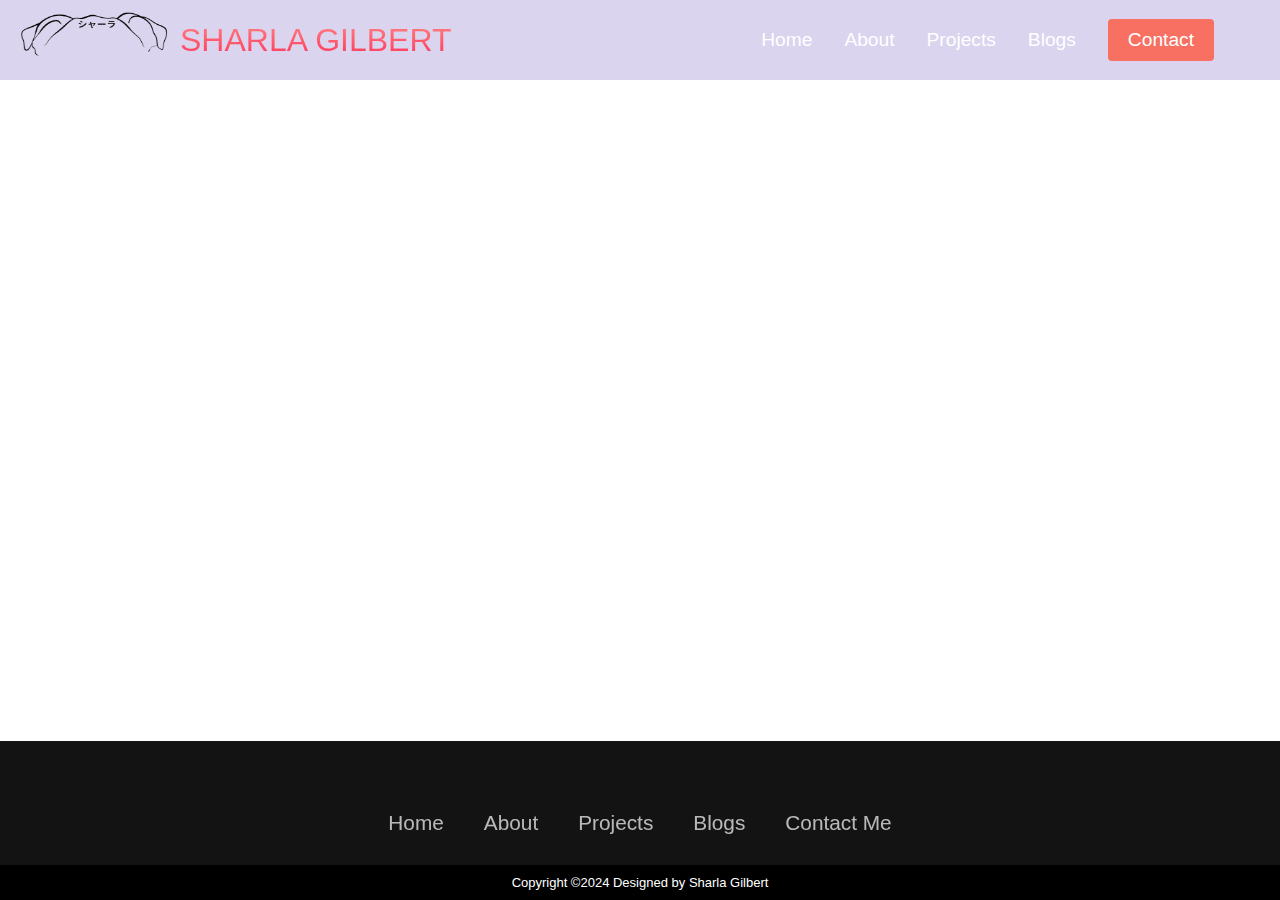
==== index.html @ 55c72e46 "footer skeleton complete" ====
<!DOCTYPE html>
<html lang="en">
<head>
    <meta charset="UTF-8">
    <meta name="viewport" content="width=device-width, initial-scale=1.0">
    <title> Portfolio </title>
    <link rel="stylesheet" href="styles.css"/>
    <link rel="stylesheet" href="https://cdnjs.cloudflare.com/ajax/libs/font-awesome/6.5.2/css/all.min.css" integrity="sha512-SnH5WK+bZxgPHs44uWIX+LLJAJ9/2PkPKZ5QiAj6Ta86w+fsb2TkcmfRyVX3pBnMFcV7oQPJkl9QevSCWr3W6A==" crossorigin="anonymous" referrerpolicy="no-referrer"/>
</head>
<body>
    <!-- navbar section -->
   <nav class="navbar">
        <div class="navbar__container">
            <a href="/" id="navbar__logo">
                <img id=sg-logo src="./images/logo_graham.png" alt="Sharla's logo">
                SHARLA GILBERT
            </a>
            <div class="navbar__toggle" id="mobile-menu">
                <span class="bar"></span> <span class="bar"></span>
                <span class="bar"></span>
            </div>
            <ul class="navbar__menu">
                <li class="navbar__item">
                    <a href="/" class="navbar__links">Home </a>
                </li>
                <li class="navbar__item">
                    <a href="/about.html" class="navbar__links">About </a>
                </li>
                <li class="navbar__item">
                    <a href="/" class="navbar__links">Projects </a>
                    </li>
                    <li class="navbar__item">
                        <a href="/" class="navbar__links">Blogs </a>
                    </li>
                    <li class="navbar__btn"><a href="/" class="button">Contact</a></li>
            </ul>
        </div>
   </nav>

   <!-- hero section
   <div class="main">
        <div class="main__container">
            <div class="main__content">
                <h1>Hello</h1>
                <h2>Goodbye</h2>
                <p>Something here </p>
                <button class="main__btn"><a href="/"Press here></a>
                </button>
            </div>
            <div class="main_img--container">
                <img src="a picture"
                alt="pic" id="main_img">
            </div>
        </div>
   </div> -->

  <script src="app.js"></script>

<footer>
  <div class="footerContainer">
    <div class="socialIcons">
        <a href=""><i class="fa-brands fa-github"></i></a>
        <a href=""><i class="fa-brands fa-tiktok"></i></a>
        <a href=""><i class="fa-brands fa-linkedin"></i></a>
        <a href=""><i class="fa-brands fa-facebook"></i></a>
    </div>
    <div class="footerNav">
        <ul>
          <li><a href="">Home</a></li>
          <li><a href="">About</a></li>
          <li><a href="">Projects</a></li>
          <li><a href="">Blogs</a></li>
          <li><a href="">Contact Me</a></li>
        </ul>
    </div>
      
      </div>
      <div class="footerBottom">
        <p>Copyright &copy;2024 Designed by <span class="designer">Sharla Gilbert</span></p>
    </div>
</footer>
</body>
</html>
---- styles.css ----
* {
    box-sizing: border-box;
    margin: 0;
    padding: 0;
    font-family: 'Kumbh Sans', sans-serif;

  }


  /* #page-container {
    position: relative;
    min-height: 100vh;
  } */
  
  /* Navigation bar section */

  .navbar {
    background: #dad4ef;
    height: 80px;
    display: flex;
    justify-content: center;
    align-items: center;
    font-size: 1.2rem;
    position: sticky;
    top: 0;
    z-index: 999;
  }
  
  .navbar__container {
    display: flex;
    justify-content: space-between;
    height: 80px;
    z-index: 1;
    width: 100%;
    max-width: 1300px;
    margin-right: auto;
    margin-left: auto;
    padding-right: 50px;
    padding-left: 50px;
  }

  #sg-logo {
    height: 200px;
    width: 180px;
    padding-top: 40px;
    margin-left: auto;
  }

  #navbar__logo {
    background-color: #ff8177;
    background-image: linear-gradient(to top, #ff0844 0%, #ffb199 100%);
    background-size: 100%;
    -webkit-background-clip: text;
    -moz-background-clip: text;
    -webkit-text-fill-color: transparent;
    -moz-text-fill-color: transparent;
    display: flex;
    align-items: center;
    cursor: pointer;
    text-decoration: none;
    font-size: 2rem;
    margin-left: -50px;

  }
  
  .fa-gem {
    margin-right: 0.5rem;
  }
  
  .navbar__menu {
    display: flex;
    align-items: center;
    list-style: none;
    text-align: center;
  }
  
  .navbar__item {
    height: 80px;
  }
  
  .navbar__links {
    color: #fff;
    display: flex;
    align-items: center;
    justify-content: center;
    text-decoration: none;
    padding: 0 1rem;
    height: 100%;
  }
  
  .navbar__btn {
    display: flex;
    justify-content: center;
    align-items: center;
    padding: 0 1rem;
    width: 100%;
  }
  
  .button {
    display: flex;
    justify-content: center;
    align-items: center;
    text-decoration: none;
    padding: 10px 20px;
    height: 100%;
    width: 100%;
    border: none;
    outline: none;
    border-radius: 4px;
    background: #f77062;
    color: #fff;
  }
  
  .button:hover {
    background: #4837ff;
    transition: all 0.3s ease;
  }
  
  .navbar__links:hover {
    color: #f77062;
    transition: all 0.3s ease;
  }

  

  /* Footer section */
  footer {
    background-color: #131313;
    position: absolute;
    width: 100%;
    bottom: 0;
  }

  .footerContainer{
    width: 100%;
    padding: 20px 20px 20px;
    display: flex;
    flex-direction: column;
 
    
  }
  
  .socialIcons{
    display: flex;
    justify-content: center;
    
  }

  .socialIcons a{
    text-decoration: none;
    padding: 10px;
    /* background-color: white; */
    margin: 10px;
    /* border-radius: 50%; */
  }

  .socialIcons a i{
    font-size: 2em;
    color: white;
    opacity: 0.9;
  }

  /* Hover Effect for Social Media Icons */

  .socialIcons a:hover {
    background-color: black;
    transition: 0.5s;
  }

  .socialIcons a:hover i{
    color: white;
    transition: 0.5s;
  }

  .footerNav {
  margin: 10px 0;
  }

  .footerNav ul  {
  display: flex;
  justify-content: center;
  list-style-type: none;
  }

.footerNav ul li a{
  color: white;
  margin: 20px;
  text-decoration: none;
  font-size: 1.3em;
  opacity: 0.7;
  transition: 0.5s;
}

.footerNav ul li a:hover{
  opacity: 1;
}

.footerBottom{
  background-color: black;
  padding: 10px;
  text-align: center;
  
}

.footerBottom p{
  color: white;
  font-size: small;
}

@media (max-width: 700px) {
  .footerNav ul {
    flex-direction: column;
  }
  .footerNav ul li {
    width: 100%;
    text-align: center;
    margin: 10px;
  }
}





  @media screen and (max-width: 960px) {
    .navbar__container {
      display: flex;
      justify-content: space-between;
      height: 80px;
      z-index: 1;
      width: 100%;
      max-width: 1300px;
      padding: 0;
    }
  
    .navbar__menu {
      display: grid;
      grid-template-columns: auto;
      margin: 0;
      width: 100%;
      position: absolute;
      top: -1000px;
      opacity: 1;
      transition: all 0.5s ease;
      height: 50vh;
      z-index: -1;
    }
  
    .navbar__menu.active {
      background: #131313;
      top: 100%;
      opacity: 1;
      transition: all 0.5s ease;
      z-index: 99;
      height: 50vh;
      font-size: 1.6rem;
    }
  
    #navbar__logo {
      padding-left: 25px;
    }
  
    .navbar__toggle .bar {
      width: 25px;
      height: 3px;
      margin: 5px auto;
      transition: all 0.3s ease-in-out;
      background: #fff;
    }
  
    .navbar__item {
      width: 100%;
    }
  
    .navbar__links {
      text-align: center;
      padding: 2rem;
      width: 100%;
      display: table;
    }
  
    .navbar__btn {
      padding-bottom: 2rem;
    }
  
    .button {
      display: flex;
      justify-content: center;
      align-items: center;
      width: 80%;
      height: 80px;
      margin: 0;
    }
  
    #mobile-menu {
      position: absolute;
      top: 20%;
      right: 5%;
      transform: translate(5%, 20%);
    }
  
    .navbar__toggle .bar {
      display: block;
      cursor: pointer;
    }
  
    #mobile-menu.is-active .bar:nth-child(2) {
      opacity: 0;
    }
  
    #mobile-menu.is-active .bar:nth-child(1) {
      transform: translateY(8px) rotate(45deg);
    }
  
    #mobile-menu.is-active .bar:nth-child(3) {
      transform: translateY(-8px) rotate(-45deg);
    }

    /* footer section */

  
    
    @media screen and (max-width: 820px) {
      .footer__links {
        padding-top: 2rem;
      }
    
      #footer__logo {
        margin-bottom: 2rem;
      }
    
      .website__rights {
        margin-bottom: 2rem;
      }
    
      .footer__link--wrapper {
        flex-direction: column;
      }
    
      .social__media--wrap {
        flex-direction: column;
      }
    }
    
    @media screen and (max-width: 480px) {
      .footer__link--items {
        margin: 0;
        padding: 10px;
        width: 100%;
      }

  }
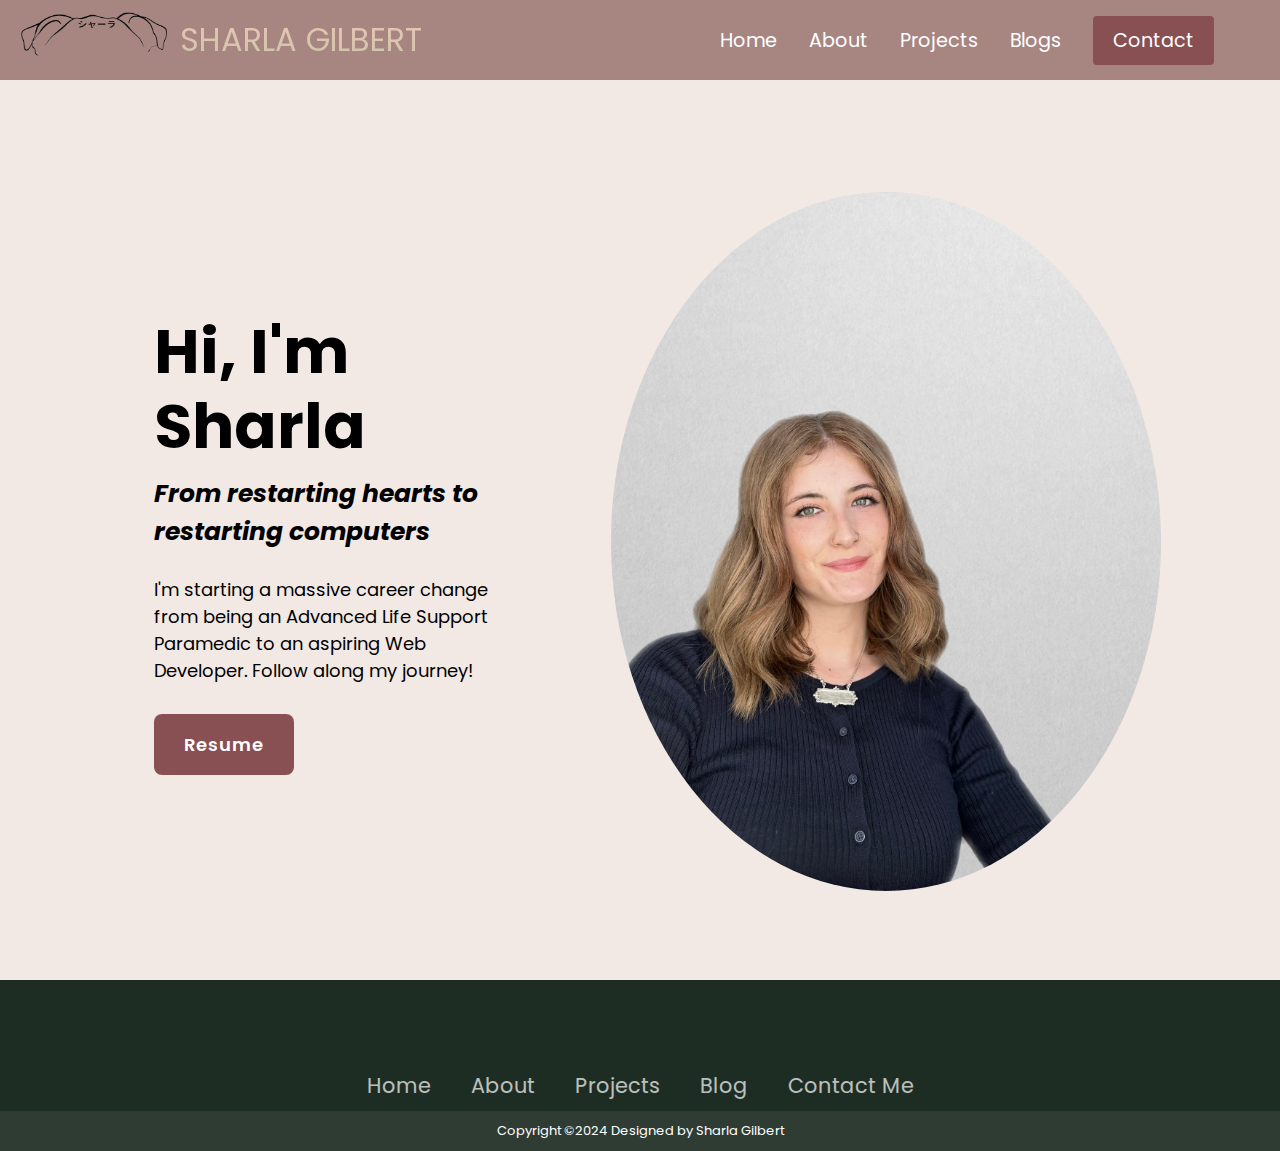
==== commit a968020f: "Completed home page" ====
--- a/index.html
+++ b/index.html
@@ -3,81 +3,110 @@
 <head>
     <meta charset="UTF-8">
     <meta name="viewport" content="width=device-width, initial-scale=1.0">
+
+    <!-- Title -->
     <title> Portfolio </title>
-    <link rel="stylesheet" href="styles.css"/>
+
+    <!-- Linking CSS stylesheets -->
+    <link rel="stylesheet" href="./styles/index.css"/>
+    <link rel="stylesheet" href="../styles/home.css">
+
+     <!-- Poppins Font -->
+     <link rel="preconnect" href="https://fonts.googleapis.com">
+     <link rel="preconnect" href="https://fonts.gstatic.com" crossorigin>
+     <link href="https://fonts.googleapis.com/css2?family=Poppins:ital,wght@0,100;0,200;0,300;0,400;0,500;0,600;0,700;0,800;0,900;1,100;1,200;1,300;1,400;1,500;1,600;1,700;1,800;1,900&display=swap" rel="stylesheet">
+
+    <!-- FontAwesome -->
     <link rel="stylesheet" href="https://cdnjs.cloudflare.com/ajax/libs/font-awesome/6.5.2/css/all.min.css" integrity="sha512-SnH5WK+bZxgPHs44uWIX+LLJAJ9/2PkPKZ5QiAj6Ta86w+fsb2TkcmfRyVX3pBnMFcV7oQPJkl9QevSCWr3W6A==" crossorigin="anonymous" referrerpolicy="no-referrer"/>
 </head>
 <body>
-    <!-- navbar section -->
-   <nav class="navbar">
-        <div class="navbar__container">
-            <a href="/" id="navbar__logo">
-                <img id=sg-logo src="./images/logo_graham.png" alt="Sharla's logo">
-                SHARLA GILBERT
-            </a>
-            <div class="navbar__toggle" id="mobile-menu">
-                <span class="bar"></span> <span class="bar"></span>
-                <span class="bar"></span>
+
+    <!-- Navbar section -->
+    <header>
+        <nav class="navbar">
+            <div class="navbar__container">
+
+                <!-- Logo allows users to go back to home page -->
+                <a href="/" id="navbar__logo">
+                    <img id=sg-logo src="./images/logo_graham.png" alt="Sharla's logo"> SHARLA GILBERT
+                </a>
+                <!-- Pop out menu for mobile -->
+                <div class="navbar__toggle" id="mobile-menu">
+                    <span class="bar"></span> <span class="bar"></span>
+                    <span class="bar"></span>
+                </div>
+
+                <ul class="navbar__menu">
+                     <li class="navbar__item">
+                    <a href="#" class="navbar__links">Home </a>
+                    </li>
+
+                    <li class="navbar__item">
+                    <a href="./pages/about.html" class="navbar__links">About </a>
+                    </li>
+
+                    <li class="navbar__item">
+                    <a href="./pages/projects.html" class="navbar__links">Projects </a>
+                    </li>
+
+                    <li class="navbar__item">
+                    <a href="./pages/blog.html" class="navbar__links">Blogs </a>
+                     </li>
+
+                     <li class="navbar__btn"><a href="./pages/contact.html" class="button">Contact</a>
+                    </li>
+                </ul>
             </div>
-            <ul class="navbar__menu">
-                <li class="navbar__item">
-                    <a href="/" class="navbar__links">Home </a>
-                </li>
-                <li class="navbar__item">
-                    <a href="/about.html" class="navbar__links">About </a>
-                </li>
-                <li class="navbar__item">
-                    <a href="/" class="navbar__links">Projects </a>
-                    </li>
-                    <li class="navbar__item">
-                        <a href="/" class="navbar__links">Blogs </a>
-                    </li>
-                    <li class="navbar__btn"><a href="/" class="button">Contact</a></li>
-            </ul>
-        </div>
-   </nav>
+        </nav>
+    </header>
 
-   <!-- hero section
-   <div class="main">
-        <div class="main__container">
-            <div class="main__content">
-                <h1>Hello</h1>
-                <h2>Goodbye</h2>
-                <p>Something here </p>
-                <button class="main__btn"><a href="/"Press here></a>
-                </button>
-            </div>
-            <div class="main_img--container">
-                <img src="a picture"
-                alt="pic" id="main_img">
+    <!-- main section -->
+<main>
+    <section class="home">
+        <div class="home__content">
+                <h1>Hi, I'm Sharla</h1>
+                <h3>From restarting hearts to restarting computers</h3>
+            <p>I'm starting a massive career change from being an Advanced Life Support Paramedic to an aspiring Web Developer. Follow along my journey!</p>
+
+            <div class="button__box">
+                <button class="button__1">Resume</button>
+                
             </div>
         </div>
-   </div> -->
-
+        <div class="img__box">
+            <img src="./images/Sharla.jpg" alt="Photo of Sharla">
+        </div>
+    </section>
+</main>
+ 
   <script src="app.js"></script>
 
+  <!-- Footer Section -->
 <footer>
-  <div class="footerContainer">
-    <div class="socialIcons">
-        <a href=""><i class="fa-brands fa-github"></i></a>
-        <a href=""><i class="fa-brands fa-tiktok"></i></a>
-        <a href=""><i class="fa-brands fa-linkedin"></i></a>
-        <a href=""><i class="fa-brands fa-facebook"></i></a>
+    
+    <div class="footerContainer">
+        <div class="socialIcons">
+            <a href=""><i class="fa-brands fa-github"></i></a>
+            <a href=""><i class="fa-brands fa-tiktok"></i></a>
+            <a href=""><i class="fa-brands fa-linkedin"></i></a>
+            <a href=""><i class="fa-brands fa-facebook"></i></a>
+        </div>
     </div>
+    
     <div class="footerNav">
         <ul>
           <li><a href="">Home</a></li>
-          <li><a href="">About</a></li>
-          <li><a href="">Projects</a></li>
-          <li><a href="">Blogs</a></li>
-          <li><a href="">Contact Me</a></li>
+          <li><a href="./pages/about.html">About</a></li>
+          <li><a href="./pages/projects.html">Projects</a></li>
+          <li><a href="./pages/blog.html">Blog</a></li>
+          <li><a href="./pages/contact.html">Contact Me</a></li>
         </ul>
     </div>
       
-      </div>
-      <div class="footerBottom">
+    <div class="footerBottom">
         <p>Copyright &copy;2024 Designed by <span class="designer">Sharla Gilbert</span></p>
     </div>
+    
 </footer>
 </body>
 </html>--- a/styles/index.css
+++ b/styles/index.css
@@ -0,0 +1,368 @@
+* {
+    box-sizing: border-box;
+    margin: 0;
+    padding: 0;
+    font-family: poppins;
+
+  }
+
+  /* body---- */
+  body {
+    display: flex;
+    flex-direction: column;
+    min-height: 100vh;
+  }
+
+  /* main----- */
+  main {
+    flex: 1;
+  }
+
+  /* navigation bar */
+  .navbar {
+    background: #a78682;
+    height: 80px;
+    display: flex;
+    justify-content: center;
+    align-items: center;
+    font-size: 1.2rem;
+    position: sticky;
+    top: 0;
+    z-index: 999;
+  }
+  
+  .navbar__container {
+    display: flex;
+    justify-content: space-between;
+    height: 80px;
+    z-index: 1;
+    width: 100%;
+    max-width: 1300px;
+    margin-right: auto;
+    margin-left: auto;
+    padding-right: 50px;
+    padding-left: 50px;
+  }
+
+  /* logo */
+
+  #sg-logo {
+    height: 200px;
+    width: 180px;
+    padding-top: 40px;
+    margin-left: auto;
+  }
+
+  #navbar__logo {
+    background-color: #78586f;
+    background-image: linear-gradient(to top, #bbc7a4 0%, #fbc3bc 100%);
+    background-size: 100%;
+    -webkit-background-clip: text;
+    -moz-background-clip: text;
+    -webkit-text-fill-color: transparent;
+    -moz-text-fill-color: transparent;
+    display: flex;
+    align-items: center;
+    cursor: pointer;
+    text-decoration: none;
+    font-size: 2rem;
+    margin-left: -50px;
+
+  }
+  
+  .fa-gem {
+    margin-right: 0.5rem;
+  }
+  
+  /* navigation menu */
+
+  .navbar__menu {
+    display: flex;
+    align-items: center;
+    list-style: none;
+    text-align: center;
+  }
+  
+  .navbar__item {
+    height: 80px;
+  }
+  
+  .navbar__links {
+    color: #fff;
+    display: flex;
+    align-items: center;
+    justify-content: center;
+    text-decoration: none;
+    padding: 0 1rem;
+    height: 100%;
+  }
+  
+  .navbar__btn {
+    display: flex;
+    justify-content: center;
+    align-items: center;
+    padding: 0 1rem;
+    width: 100%;
+  }
+  
+  /* Contact button */
+  .button {
+    display: flex;
+    justify-content: center;
+    align-items: center;
+    text-decoration: none;
+    padding: 10px 20px;
+    height: 100%;
+    width: 100%;
+    border: none;
+    outline: none;
+    border-radius: 4px;
+    background: #885053;
+    color: #fff;
+  }
+  
+  .button:hover {
+    background: #b9a394;
+    transition: all 0.3s ease;
+  }
+  
+  .navbar__links:hover {
+    color: #b9a394;
+    transition: all 0.3s ease;
+  }
+
+  /* Footer section */
+  footer {
+    background-color: #1e2d24;
+    position: bottom;
+    width: 100%;
+    bottom: 0;
+  }
+
+  .footerContainer{
+    width: 100%;
+    padding: 20px 20px 20px;
+    display: flex;
+    flex-direction: column;
+  }
+  
+  .socialIcons{
+    display: flex;
+    justify-content: center;
+  }
+
+  .socialIcons a{
+    text-decoration: none;
+    padding: 10px;
+    /* background-color: white; */
+    margin: 10px;
+    /* border-radius: 50%; */
+  }
+
+  .socialIcons a i{
+    font-size: 2em;
+    color: white;
+    opacity: 0.9;
+  }
+
+  /* Hover Effect for Social Media Icons */
+
+  .socialIcons a:hover {
+    background-color: black;
+    transition: 0.5s;
+  }
+
+  .socialIcons a:hover i{
+    color: white;
+    transition: 0.5s;
+  }
+
+  .footerNav {
+  margin: 10px 0;
+  }
+
+  .footerNav ul  {
+  display: flex;
+  justify-content: center;
+  list-style-type: none;
+  }
+
+.footerNav ul li a{
+  color: white;
+  margin: 20px;
+  text-decoration: none;
+  font-size: 1.3em;
+  opacity: 0.7;
+  transition: 0.5s;
+}
+
+.footerNav ul li a:hover{
+  opacity: 1;
+}
+
+.footerBottom{
+  background-color: #2e3c34;
+  padding: 10px;
+  text-align: center;
+  
+}
+
+.footerBottom p{
+  color: white;
+  font-size: small;
+}
+
+@media (max-width: 700px) {
+  .footerNav ul {
+    flex-direction: column;
+  }
+  .footerNav ul li {
+    width: 100%;
+    text-align: center;
+    margin: 10px;
+  }
+}
+
+
+
+
+
+  @media screen and (max-width: 960px) {
+    .navbar__container {
+      display: flex;
+      justify-content: space-between;
+      height: 80px;
+      z-index: 1;
+      width: 100%;
+      max-width: 1300px;
+      padding: 0;
+    }
+  
+    .navbar__menu {
+      display: grid;
+      grid-template-columns: auto;
+      margin: 0;
+      width: 100%;
+      position: absolute;
+      top: -1000px;
+      opacity: 1;
+      transition: all 0.5s ease;
+      height: 50vh;
+      z-index: -1;
+    }
+  
+    .navbar__menu.active {
+      background: #b7a093;
+      top: 100%;
+      opacity: 1;
+      transition: all 0.5s ease;
+      z-index: 99;
+      height: 50vh;
+      font-size: 1.6rem;
+    }
+  
+    #navbar__logo {
+      padding-left: 25px;
+    }
+  
+    .navbar__toggle .bar {
+      width: 25px;
+      height: 3px;
+      margin: 5px auto;
+      transition: all 0.3s ease-in-out;
+      background: #fff;
+    }
+  
+    .navbar__item {
+      width: 100%;
+    }
+  
+    .navbar__links {
+      text-align: center;
+      padding: 2rem;
+      width: 100%;
+      display: table;
+    }
+  
+    .navbar__btn {
+      padding-bottom: 2rem;
+    }
+  
+    .button {
+      display: flex;
+      justify-content: center;
+      align-items: center;
+      width: 80%;
+      height: 80px;
+      margin: 0;
+    }
+  
+    #mobile-menu {
+      position: absolute;
+      top: 20%;
+      right: 5%;
+      transform: translate(5%, 20%);
+    }
+  
+    .navbar__toggle .bar {
+      display: block;
+      cursor: pointer;
+    }
+  
+    #mobile-menu.is-active .bar:nth-child(2) {
+      opacity: 0;
+    }
+  
+    #mobile-menu.is-active .bar:nth-child(1) {
+      transform: translateY(8px) rotate(45deg);
+    }
+  
+    #mobile-menu.is-active .bar:nth-child(3) {
+      transform: translateY(-8px) rotate(-45deg);
+    }
+  }
+    /* footer section */
+
+  .footer__menu {
+    display: grid;
+    grid-template-columns: auto;
+    margin: 0;
+    width: 100%;
+    position: absolute;
+    top: -1000px;
+    opacity: 1;
+    transition: all 0.5s ease;
+    height: 50vh;
+    z-index: -1;
+  }
+    
+    @media screen and (max-width: 820px) {
+      .footer__links {
+        padding-top: 2rem;
+      }
+    
+      #footer__logo {
+        margin-bottom: 2rem;
+      }
+    
+      .website__rights {
+        margin-bottom: 2rem;
+      }
+    
+      .footer__link--wrapper {
+        flex-direction: column;
+      }
+    
+      .social__media--wrap {
+        flex-direction: column;
+      }
+    }
+    
+    @media screen and (max-width: 480px) {
+      .footer__link--items {
+        margin: 0;
+        padding: 10px;
+        width: 100%;
+      }
+
+  }--- a/styles/home.css
+++ b/styles/home.css
@@ -0,0 +1,60 @@
+.home {
+    width: 100%;
+    min-height: 100vh;
+    background-color: #f2e9e4;
+    display: flex;
+    align-items: center;
+    gap: 7em;
+    padding: 30px 12% 0;
+}
+
+.home__content {
+    max-width: 800px;
+}
+
+.home__content h3{
+    font-size: 25px;
+    font-style: oblique;
+    
+}
+
+.home__content h1 {
+    font-size: 62px;
+    line-height: 1.2;
+    margin-bottom: 3%;
+}
+
+.home__content p{
+    font-size: 18px;
+    margin: 25px 0 30px;
+    
+}
+
+.button__box {
+    width: 345px;
+    display: flex;
+    gap: 2em;
+}
+
+.button__1{
+    padding: 15px 28px;
+    background-color: #885053;
+    color: white;
+    border: 2px solid transparent;
+    border-radius: 8px;
+    font-size: 18px;
+    letter-spacing: 1px;
+    font-weight: 600;
+    transition: 0.3s ease;
+    cursor: pointer;
+}
+
+.button__1:hover{
+    background-color: #b9a394;
+    border: 2px solid #dfbab0;
+}
+
+.img__box img{
+    border-radius: 50%;
+    width: 550px;
+}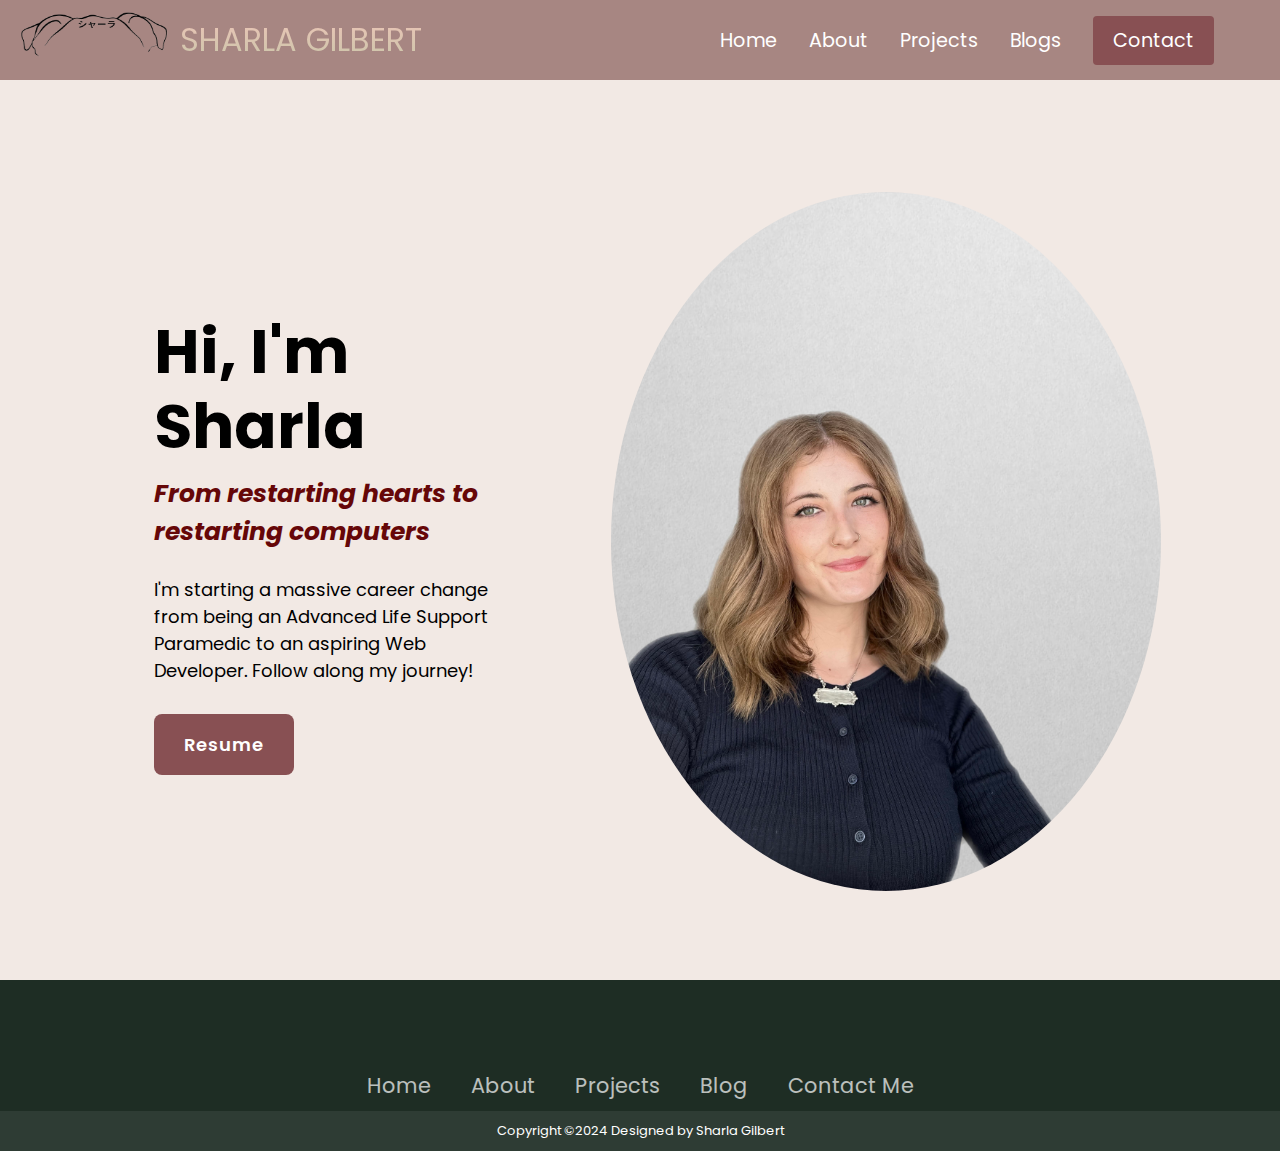
==== commit 638534a5: "linked resume" ====
--- a/index.html
+++ b/index.html
@@ -3,6 +3,9 @@
 <head>
     <meta charset="UTF-8">
     <meta name="viewport" content="width=device-width, initial-scale=1.0">
+
+    <!-- Linking favicon -->
+    <link rel="icon" href="./images/cherries.png">
 
     <!-- Title -->
     <title> Portfolio </title>
@@ -69,8 +72,9 @@
             <p>I'm starting a massive career change from being an Advanced Life Support Paramedic to an aspiring Web Developer. Follow along my journey!</p>
 
             <div class="button__box">
-                <button class="button__1">Resume</button>
-                
+                <a href="/Docs/Sharla Gilbert Mock Resume .pdf">
+                    <button class="button__1">Resume</button>
+                </a>
             </div>
         </div>
         <div class="img__box">
@@ -86,16 +90,16 @@
     
     <div class="footerContainer">
         <div class="socialIcons">
-            <a href=""><i class="fa-brands fa-github"></i></a>
-            <a href=""><i class="fa-brands fa-tiktok"></i></a>
-            <a href=""><i class="fa-brands fa-linkedin"></i></a>
-            <a href=""><i class="fa-brands fa-facebook"></i></a>
+            <a href="https://github.com/shgil1"><i class="fa-brands fa-github"></i></a>
+            <a href="https://www.tiktok.com/@shumiio0?_t=8mnpa2cu38h&_r=1"><i class="fa-brands fa-tiktok"></i></a>
+            <a href="https://www.linkedin.com/in/sharla-gilbert-03625430a/"><i class="fa-brands fa-linkedin"></i></a>
+            <a href="https://www.facebook.com/sharlagilb/"><i class="fa-brands fa-facebook"></i></a>
         </div>
     </div>
     
     <div class="footerNav">
         <ul>
-          <li><a href="">Home</a></li>
+          <li><a href="#">Home</a></li>
           <li><a href="./pages/about.html">About</a></li>
           <li><a href="./pages/projects.html">Projects</a></li>
           <li><a href="./pages/blog.html">Blog</a></li>
--- a/styles/index.css
+++ b/styles/index.css
@@ -131,6 +131,7 @@
     transition: all 0.3s ease;
   }
 
+  
   /* Footer section */
   footer {
     background-color: #1e2d24;
--- a/styles/home.css
+++ b/styles/home.css
@@ -15,6 +15,7 @@
 .home__content h3{
     font-size: 25px;
     font-style: oblique;
+    color: #660708;
     
 }
 
